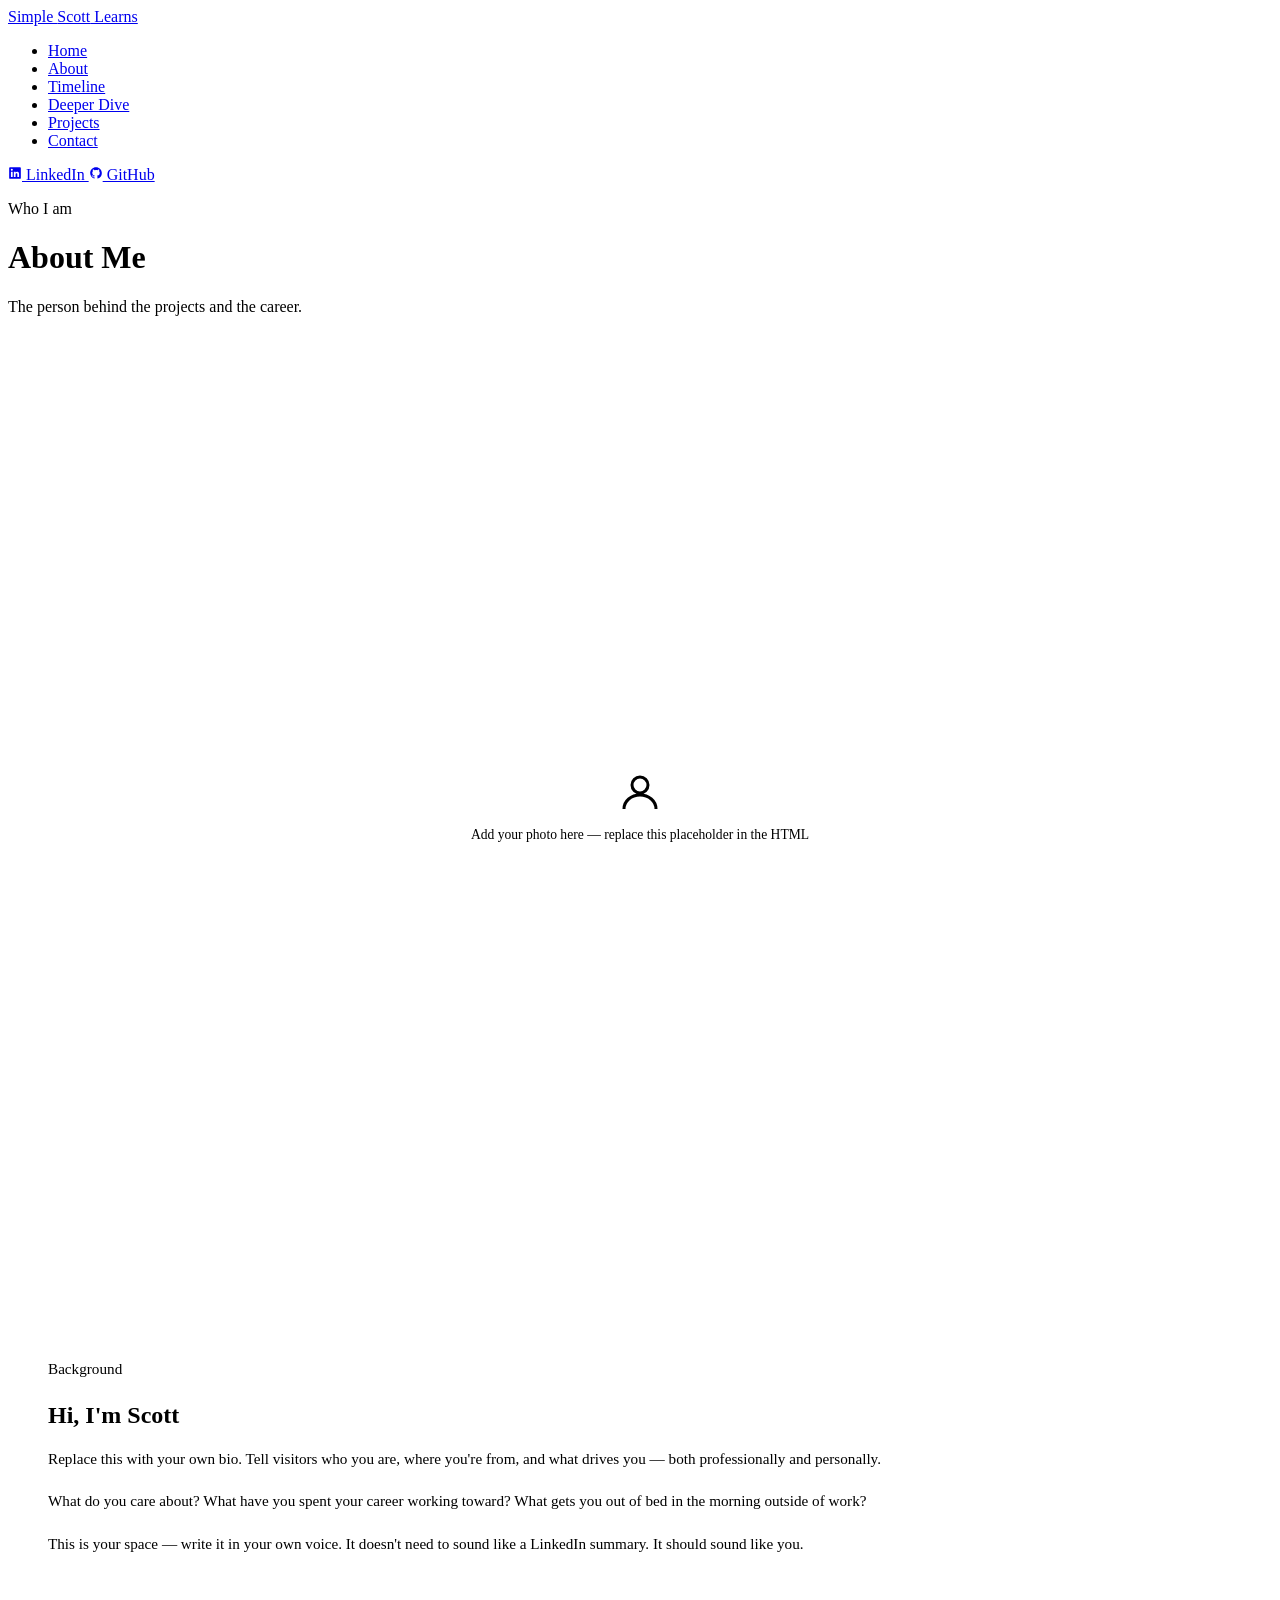
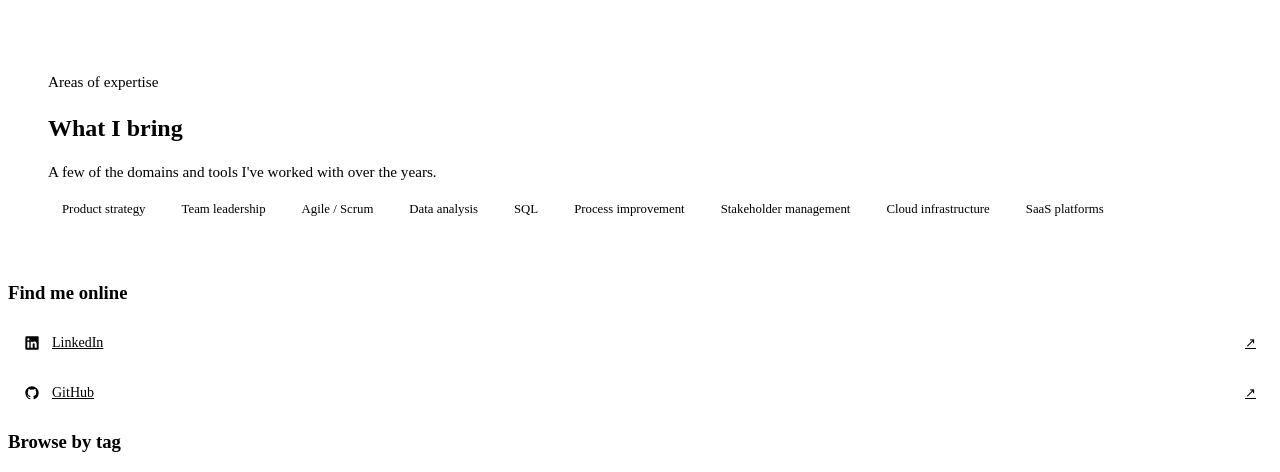
==== about.html @ 1082f5c8 "Initial Site Initial site" ====
<!DOCTYPE html>
<html lang="en">
<head>
  <meta charset="UTF-8">
  <meta name="viewport" content="width=device-width, initial-scale=1.0">
  <title>About — Simple Scott Learns</title>
  <link rel="stylesheet" href="css/style.css">
  <style>
    .about-card {
      background: var(--white);
      border-radius: var(--radius-lg);
      padding: 36px 40px;
      border: 1px solid var(--cloud);
      box-shadow: var(--shadow-sm);
      margin-bottom: 24px;
    }
    .about-card h2 {
      font-family: var(--font-display);
      font-size: 1.5rem;
      color: var(--navy);
      margin-bottom: 14px;
    }
    .about-card p {
      font-size: 0.95rem;
      color: var(--text-secondary);
      line-height: 1.8;
      margin-bottom: 12px;
    }
    .about-card p:last-child { margin-bottom: 0; }

    /* Photo placeholder */
    .photo-placeholder {
      width: 100%;
      aspect-ratio: 4/3;
      background: var(--fog);
      border: 2px dashed var(--cloud);
      border-radius: var(--radius-lg);
      display: flex;
      flex-direction: column;
      align-items: center;
      justify-content: center;
      gap: 10px;
      color: var(--text-muted);
      font-size: 0.85rem;
      margin-bottom: 24px;
    }
    .photo-placeholder svg { color: var(--cloud); }

    /* Skills list */
    .skills-grid {
      display: flex;
      flex-wrap: wrap;
      gap: 8px;
      margin-top: 8px;
    }
    .skill-pill {
      padding: 5px 14px;
      background: var(--fog);
      border: 1px solid var(--cloud);
      border-radius: 999px;
      font-size: 0.8rem;
      font-weight: 500;
      color: var(--slate);
    }

    /* Social links */
    .social-links {
      display: flex;
      flex-direction: column;
      gap: 10px;
      margin-top: 8px;
    }
    .social-link {
      display: flex;
      align-items: center;
      gap: 12px;
      padding: 12px 16px;
      background: var(--fog);
      border: 1px solid var(--cloud);
      border-radius: var(--radius-md);
      font-size: 0.875rem;
      font-weight: 500;
      color: var(--navy);
      transition: background 0.15s, border-color 0.15s;
    }
    .social-link:hover {
      background: var(--accent-bg);
      border-color: var(--accent-lt);
      color: var(--accent);
    }
    .social-link svg { flex-shrink: 0; }
    .social-link span { color: var(--text-muted); font-size: 0.8rem; margin-left: auto; }
  </style>
</head>
<body>

  <!-- Navigation -->
  <nav class="site-nav" aria-label="Main navigation">
    <a class="nav-brand" href="index.html">Simple <span>Scott</span> Learns</a>
    <ul class="nav-links">
      <li><a href="index.html">Home</a></li>
      <li><a href="about.html" class="active">About</a></li>
      <li><a href="timeline.html">Timeline</a></li>
      <li><a href="deeper-dive.html">Deeper Dive</a></li>
      <li><a href="projects.html">Projects</a></li>
      <li><a href="contact.html">Contact</a></li>
    </ul>
    <div class="nav-divider"></div>
    <div class="nav-social">
      <a href="#" target="_blank" rel="noopener">
        <svg width="14" height="14" viewBox="0 0 24 24" fill="currentColor"><path d="M20.5 2h-17A1.5 1.5 0 002 3.5v17A1.5 1.5 0 003.5 22h17a1.5 1.5 0 001.5-1.5v-17A1.5 1.5 0 0020.5 2zM8 19H5v-9h3zM6.5 8.25A1.75 1.75 0 118.3 6.5a1.78 1.78 0 01-1.8 1.75zM19 19h-3v-4.74c0-1.42-.6-1.93-1.38-1.93A1.74 1.74 0 0013 14.19a.66.66 0 000 .14V19h-3v-9h2.9v1.3a3.11 3.11 0 012.7-1.4c1.55 0 3.36.86 3.36 3.66z"/></svg>
        LinkedIn
      </a>
      <a href="#" target="_blank" rel="noopener">
        <svg width="14" height="14" viewBox="0 0 24 24" fill="currentColor"><path d="M12 2C6.477 2 2 6.484 2 12.017c0 4.425 2.865 8.18 6.839 9.504.5.092.682-.217.682-.483 0-.237-.008-.868-.013-1.703-2.782.605-3.369-1.343-3.369-1.343-.454-1.158-1.11-1.466-1.11-1.466-.908-.62.069-.608.069-.608 1.003.07 1.531 1.032 1.531 1.032.892 1.53 2.341 1.088 2.91.832.092-.647.35-1.088.636-1.338-2.22-.253-4.555-1.113-4.555-4.951 0-1.093.39-1.988 1.029-2.688-.103-.253-.446-1.272.098-2.65 0 0 .84-.27 2.75 1.026A9.564 9.564 0 0112 6.844c.85.004 1.705.115 2.504.337 1.909-1.296 2.747-1.027 2.747-1.027.546 1.379.202 2.398.1 2.651.64.7 1.028 1.595 1.028 2.688 0 3.848-2.339 4.695-4.566 4.943.359.309.678.92.678 1.855 0 1.338-.012 2.419-.012 2.747 0 .268.18.58.688.482A10.019 10.019 0 0022 12.017C22 6.484 17.522 2 12 2z"/></svg>
        GitHub
      </a>
    </div>
  </nav>

  <!-- Page Header -->
  <header class="page-header">
    <p class="section-label">Who I am</p>
    <h1>About Me</h1>
    <p>The person behind the projects and the career.</p>
  </header>

  <!-- Layout -->
  <div class="layout">
    <main class="main-content">

      <!-- Photo placeholder -->
      <div class="photo-placeholder">
        <svg width="48" height="48" viewBox="0 0 24 24" fill="none" stroke="currentColor" stroke-width="1.5"><circle cx="12" cy="8" r="4"/><path d="M4 20c0-4 3.6-7 8-7s8 3 8 7"/></svg>
        <div>Add your photo here — replace this placeholder in the HTML</div>
      </div>

      <!-- Bio -->
      <div class="about-card">
        <p class="section-label">Background</p>
        <h2>Hi, I'm Scott</h2>
        <p>
          Replace this with your own bio. Tell visitors who you are, where you're from,
          and what drives you — both professionally and personally.
        </p>
        <p>
          What do you care about? What have you spent your career working toward?
          What gets you out of bed in the morning outside of work?
        </p>
        <p>
          This is your space — write it in your own voice. It doesn't need to sound
          like a LinkedIn summary. It should sound like you.
        </p>
      </div>

      <!-- Skills -->
      <div class="about-card">
        <p class="section-label">Areas of expertise</p>
        <h2>What I bring</h2>
        <p>A few of the domains and tools I've worked with over the years.</p>
        <div class="skills-grid">
          <span class="skill-pill">Product strategy</span>
          <span class="skill-pill">Team leadership</span>
          <span class="skill-pill">Agile / Scrum</span>
          <span class="skill-pill">Data analysis</span>
          <span class="skill-pill">SQL</span>
          <span class="skill-pill">Process improvement</span>
          <span class="skill-pill">Stakeholder management</span>
          <span class="skill-pill">Cloud infrastructure</span>
          <span class="skill-pill">SaaS platforms</span>
        </div>
      </div>

    </main>

    <!-- Sidebar -->
    <aside class="sidebar">
      <div class="sidebar-card" style="margin-bottom: 16px;">
        <h3>Find me online</h3>
        <div class="social-links">
          <a href="#" class="social-link" target="_blank" rel="noopener">
            <svg width="16" height="16" viewBox="0 0 24 24" fill="currentColor"><path d="M20.5 2h-17A1.5 1.5 0 002 3.5v17A1.5 1.5 0 003.5 22h17a1.5 1.5 0 001.5-1.5v-17A1.5 1.5 0 0020.5 2zM8 19H5v-9h3zM6.5 8.25A1.75 1.75 0 118.3 6.5a1.78 1.78 0 01-1.8 1.75zM19 19h-3v-4.74c0-1.42-.6-1.93-1.38-1.93A1.74 1.74 0 0013 14.19a.66.66 0 000 .14V19h-3v-9h2.9v1.3a3.11 3.11 0 012.7-1.4c1.55 0 3.36.86 3.36 3.66z"/></svg>
            LinkedIn
            <span>↗</span>
          </a>
          <a href="#" class="social-link" target="_blank" rel="noopener">
            <svg width="16" height="16" viewBox="0 0 24 24" fill="currentColor"><path d="M12 2C6.477 2 2 6.484 2 12.017c0 4.425 2.865 8.18 6.839 9.504.5.092.682-.217.682-.483 0-.237-.008-.868-.013-1.703-2.782.605-3.369-1.343-3.369-1.343-.454-1.158-1.11-1.466-1.11-1.466-.908-.62.069-.608.069-.608 1.003.07 1.531 1.032 1.531 1.032.892 1.53 2.341 1.088 2.91.832.092-.647.35-1.088.636-1.338-2.22-.253-4.555-1.113-4.555-4.951 0-1.093.39-1.988 1.029-2.688-.103-.253-.446-1.272.098-2.65 0 0 .84-.27 2.75 1.026A9.564 9.564 0 0112 6.844c.85.004 1.705.115 2.504.337 1.909-1.296 2.747-1.027 2.747-1.027.546 1.379.202 2.398.1 2.651.64.7 1.028 1.595 1.028 2.688 0 3.848-2.339 4.695-4.566 4.943.359.309.678.92.678 1.855 0 1.338-.012 2.419-.012 2.747 0 .268.18.58.688.482A10.019 10.019 0 0022 12.017C22 6.484 17.522 2 12 2z"/></svg>
            GitHub
            <span>↗</span>
          </a>
        </div>
      </div>
      <div class="sidebar-card">
        <h3>Browse by tag</h3>
        <div class="tag-cloud" id="tag-cloud"></div>
      </div>
    </aside>
  </div>

  <script src="data/jobs.js"></script>
  <script>
    const cloud = document.getElementById('tag-cloud');
    const tags = getAllTags();
    cloud.innerHTML = tags.map(({ tag, count }) => `
      <a href="timeline.html" class="tag">
        ${tag}<span class="tag-count">${count}</span>
      </a>
    `).join('');
  </script>

</body>
</html>
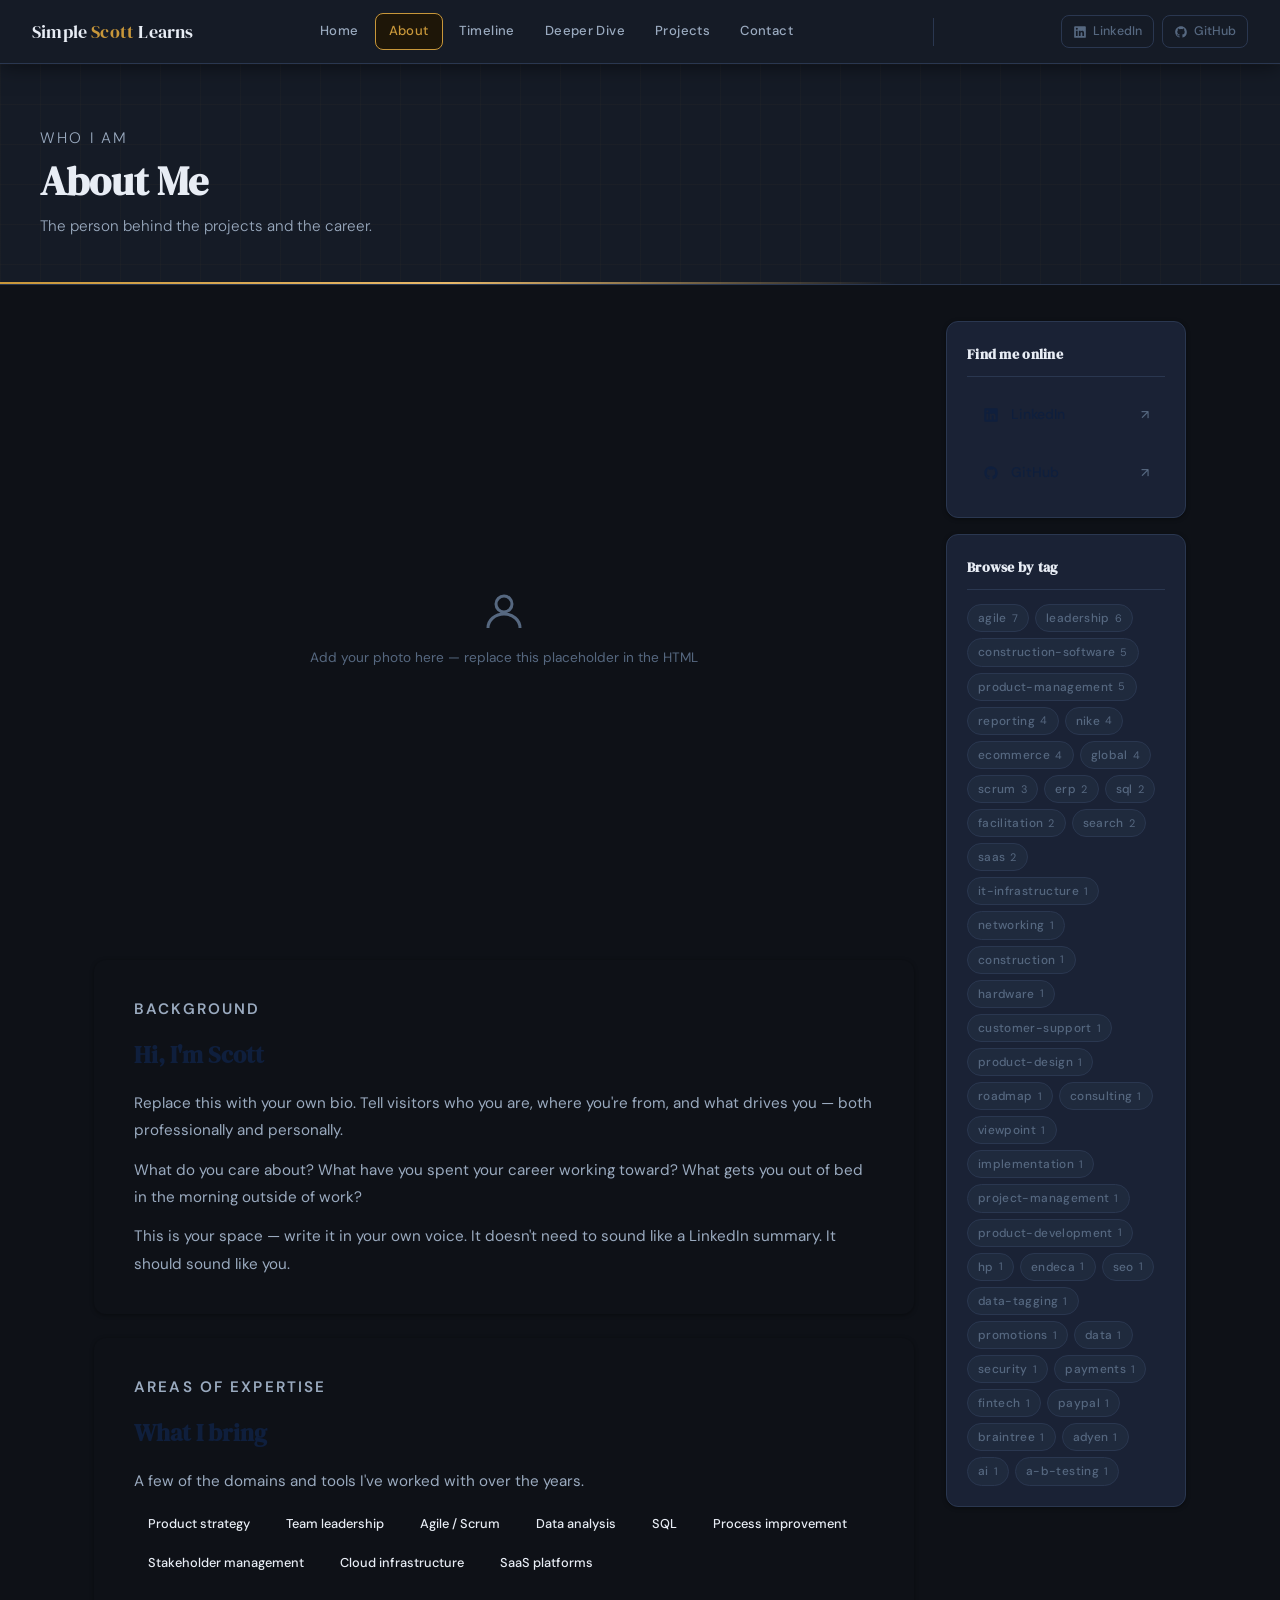
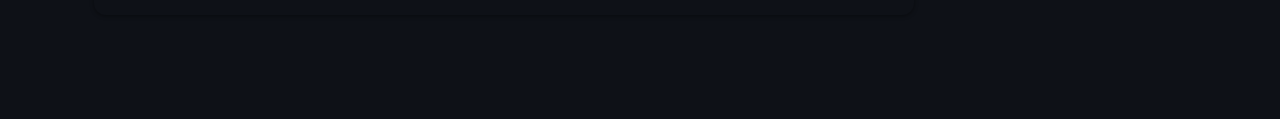
==== commit e40367fd: "more css changes" ====
--- a/about.html
+++ b/about.html
@@ -107,11 +107,11 @@
     </ul>
     <div class="nav-divider"></div>
     <div class="nav-social">
-      <a href="#" target="_blank" rel="noopener">
+      <a href="https://www.linkedin.com/in/scottalvey/" target="_blank" rel="noopener">
         <svg width="14" height="14" viewBox="0 0 24 24" fill="currentColor"><path d="M20.5 2h-17A1.5 1.5 0 002 3.5v17A1.5 1.5 0 003.5 22h17a1.5 1.5 0 001.5-1.5v-17A1.5 1.5 0 0020.5 2zM8 19H5v-9h3zM6.5 8.25A1.75 1.75 0 118.3 6.5a1.78 1.78 0 01-1.8 1.75zM19 19h-3v-4.74c0-1.42-.6-1.93-1.38-1.93A1.74 1.74 0 0013 14.19a.66.66 0 000 .14V19h-3v-9h2.9v1.3a3.11 3.11 0 012.7-1.4c1.55 0 3.36.86 3.36 3.66z"/></svg>
         LinkedIn
       </a>
-      <a href="#" target="_blank" rel="noopener">
+      <a href="https://github.com/Bajascot" target="_blank" rel="noopener">
         <svg width="14" height="14" viewBox="0 0 24 24" fill="currentColor"><path d="M12 2C6.477 2 2 6.484 2 12.017c0 4.425 2.865 8.18 6.839 9.504.5.092.682-.217.682-.483 0-.237-.008-.868-.013-1.703-2.782.605-3.369-1.343-3.369-1.343-.454-1.158-1.11-1.466-1.11-1.466-.908-.62.069-.608.069-.608 1.003.07 1.531 1.032 1.531 1.032.892 1.53 2.341 1.088 2.91.832.092-.647.35-1.088.636-1.338-2.22-.253-4.555-1.113-4.555-4.951 0-1.093.39-1.988 1.029-2.688-.103-.253-.446-1.272.098-2.65 0 0 .84-.27 2.75 1.026A9.564 9.564 0 0112 6.844c.85.004 1.705.115 2.504.337 1.909-1.296 2.747-1.027 2.747-1.027.546 1.379.202 2.398.1 2.651.64.7 1.028 1.595 1.028 2.688 0 3.848-2.339 4.695-4.566 4.943.359.309.678.92.678 1.855 0 1.338-.012 2.419-.012 2.747 0 .268.18.58.688.482A10.019 10.019 0 0022 12.017C22 6.484 17.522 2 12 2z"/></svg>
         GitHub
       </a>
--- a/css/style.css
+++ b/css/style.css
@@ -0,0 +1,431 @@
+/* ============================================================
+   Simple Scott Learns — Dark Industrial Theme
+   Palette drawn from logo: deep navy, warm gold, steel grays
+   ============================================================ */
+
+@import url('https://fonts.googleapis.com/css2?family=DM+Serif+Display:ital@0;1&family=DM+Sans:ital,opsz,wght@0,9..40,300;0,9..40,400;0,9..40,500;0,9..40,600;1,9..40,300&display=swap');
+
+/* ── Variables ─────────────────────────────────────────────── */
+:root {
+  /* Core darks */
+  --bg:           #0e1117;
+  --bg-mid:       #151b26;
+  --bg-card:      #1a2235;
+  --bg-raised:    #1f2a3d;
+  --border:       #2a3750;
+  --border-light: #334466;
+
+  /* Logo navy */
+  --navy:         #0f1f3d;
+  --navy-mid:     #162847;
+  --navy-soft:    #1e3460;
+
+  /* Logo gold */
+  --gold:         #c8973a;
+  --gold-lt:      #e8b96a;
+  --gold-pale:    #f5e0b0;
+  --gold-bg:      #1e1608;
+
+  /* Text */
+  --text-primary:   #e8edf5;
+  --text-secondary: #9aaabf;
+  --text-muted:     #566880;
+
+  /* Steel accents */
+  --steel:        #3a4f6a;
+  --steel-lt:     #4a6280;
+
+  /* Status */
+  --green-bg:     #0d1f12;
+  --green-border: #1e4d28;
+  --green-text:   #4caf72;
+
+  --font-display: 'DM Serif Display', Georgia, serif;
+  --font-body:    'DM Sans', system-ui, sans-serif;
+  --font-mono:    'JetBrains Mono', 'Fira Code', monospace;
+
+  --radius-sm:  4px;
+  --radius-md:  8px;
+  --radius-lg:  12px;
+  --radius-xl:  20px;
+
+  --shadow-sm:  0 1px 4px rgba(0,0,0,0.4);
+  --shadow-md:  0 4px 16px rgba(0,0,0,0.5);
+  --shadow-lg:  0 8px 32px rgba(0,0,0,0.6);
+  --glow-gold:  0 0 20px rgba(200,151,58,0.15);
+
+  --nav-h: 64px;
+  --sidebar-w: 240px;
+  --content-max: 820px;
+  --gap: 32px;
+}
+
+/* ── Reset ──────────────────────────────────────────────────── */
+*, *::before, *::after { box-sizing: border-box; margin: 0; padding: 0; }
+html { font-size: 16px; scroll-behavior: smooth; }
+body {
+  font-family: var(--font-body);
+  color: var(--text-primary);
+  background: var(--bg);
+  line-height: 1.7;
+  min-height: 100vh;
+}
+a { color: inherit; text-decoration: none; }
+img { max-width: 100%; display: block; }
+
+/* ── Navigation ─────────────────────────────────────────────── */
+.site-nav {
+  position: sticky;
+  top: 0;
+  z-index: 100;
+  height: var(--nav-h);
+  background: var(--bg-mid);
+  border-bottom: 1px solid var(--border);
+  display: flex;
+  align-items: center;
+  justify-content: space-between;
+  padding: 0 32px;
+  gap: 16px;
+  box-shadow: 0 2px 20px rgba(0,0,0,0.5);
+}
+
+/* Brand */
+.nav-brand {
+  font-family: var(--font-display);
+  font-size: 1.15rem;
+  color: var(--text-primary);
+  letter-spacing: 0.01em;
+  white-space: nowrap;
+  text-decoration: none;
+  flex-shrink: 0;
+}
+.nav-brand span {
+  color: var(--gold);
+}
+
+.nav-links {
+  display: flex;
+  align-items: center;
+  gap: 2px;
+  list-style: none;
+}
+
+.nav-links a {
+  display: block;
+  padding: 6px 13px;
+  font-size: 0.82rem;
+  font-weight: 500;
+  color: var(--text-secondary);
+  border-radius: var(--radius-md);
+  letter-spacing: 0.03em;
+  transition: background 0.15s, color 0.15s;
+  border: 1px solid transparent;
+}
+.nav-links a:hover {
+  background: var(--bg-raised);
+  color: var(--text-primary);
+  border-color: var(--border);
+}
+.nav-links a.active {
+  background: var(--gold-bg);
+  color: var(--gold);
+  border-color: var(--gold);
+}
+
+.nav-divider {
+  width: 1px;
+  height: 28px;
+  background: var(--border);
+  margin: 0 14px;
+}
+
+.nav-social {
+  display: flex;
+  gap: 8px;
+}
+.nav-social a {
+  display: flex;
+  align-items: center;
+  gap: 6px;
+  padding: 5px 11px;
+  font-size: 0.78rem;
+  font-weight: 500;
+  color: var(--text-muted);
+  border: 1px solid var(--border);
+  border-radius: var(--radius-md);
+  transition: border-color 0.15s, color 0.15s, background 0.15s;
+}
+.nav-social a:hover {
+  border-color: var(--gold);
+  color: var(--gold);
+  background: var(--gold-bg);
+}
+
+/* ── Page Header ────────────────────────────────────────────── */
+.page-header {
+  background: var(--bg-mid);
+  padding: 52px 40px 44px;
+  position: relative;
+  overflow: hidden;
+  border-bottom: 1px solid var(--border);
+}
+
+/* Industrial grid texture overlay */
+.page-header::before {
+  content: '';
+  position: absolute;
+  inset: 0;
+  background-image:
+    linear-gradient(rgba(200,151,58,0.03) 1px, transparent 1px),
+    linear-gradient(90deg, rgba(200,151,58,0.03) 1px, transparent 1px);
+  background-size: 40px 40px;
+  pointer-events: none;
+}
+
+.page-header::after {
+  content: '';
+  position: absolute;
+  bottom: 0; left: 0; right: 0;
+  height: 2px;
+  background: linear-gradient(90deg, var(--gold), var(--gold-lt), transparent 70%);
+}
+
+.page-header h1 {
+  font-family: var(--font-display);
+  font-size: 2.5rem;
+  color: var(--text-primary);
+  line-height: 1.15;
+  max-width: var(--content-max);
+  position: relative;
+}
+.page-header p {
+  margin-top: 10px;
+  color: var(--text-secondary);
+  font-size: 0.95rem;
+  font-weight: 300;
+  max-width: 560px;
+  position: relative;
+}
+
+/* ── Layout ─────────────────────────────────────────────────── */
+.layout {
+  display: grid;
+  grid-template-columns: 1fr var(--sidebar-w);
+  gap: var(--gap);
+  max-width: calc(var(--content-max) + var(--sidebar-w) + var(--gap) + 80px);
+  margin: 0 auto;
+  padding: 36px 40px 80px;
+  align-items: start;
+}
+
+.main-content { min-width: 0; }
+
+/* ── Sidebar ────────────────────────────────────────────────── */
+.sidebar {
+  position: sticky;
+  top: calc(var(--nav-h) + 20px);
+}
+
+.sidebar-card {
+  background: var(--bg-card);
+  border-radius: var(--radius-lg);
+  padding: 20px;
+  border: 1px solid var(--border);
+  box-shadow: var(--shadow-sm);
+}
+
+.sidebar-card h3 {
+  font-family: var(--font-display);
+  font-size: 0.9rem;
+  color: var(--text-primary);
+  margin-bottom: 14px;
+  padding-bottom: 10px;
+  border-bottom: 1px solid var(--border);
+  letter-spacing: 0.02em;
+}
+
+/* ── Tags ───────────────────────────────────────────────────── */
+.tag-cloud {
+  display: flex;
+  flex-wrap: wrap;
+  gap: 6px;
+}
+
+.tag {
+  display: inline-flex;
+  align-items: center;
+  padding: 3px 10px;
+  font-size: 0.74rem;
+  font-weight: 500;
+  background: var(--bg-raised);
+  color: var(--text-muted);
+  border-radius: 999px;
+  border: 1px solid var(--border);
+  cursor: pointer;
+  transition: background 0.15s, color 0.15s, border-color 0.15s;
+  letter-spacing: 0.03em;
+}
+.tag:hover,
+.tag.active {
+  background: var(--gold-bg);
+  color: var(--gold);
+  border-color: var(--gold);
+}
+.tag .tag-count {
+  margin-left: 5px;
+  font-size: 0.68rem;
+  color: var(--text-muted);
+  font-weight: 400;
+}
+.tag.active .tag-count { color: var(--gold); }
+
+/* ── Cards ──────────────────────────────────────────────────── */
+.card {
+  background: var(--bg-card);
+  border-radius: var(--radius-lg);
+  padding: 24px 28px;
+  border: 1px solid var(--border);
+  box-shadow: var(--shadow-sm);
+  transition: box-shadow 0.2s, border-color 0.2s, transform 0.2s;
+}
+.card:hover {
+  box-shadow: var(--shadow-md), var(--glow-gold);
+  border-color: var(--steel-lt);
+  transform: translateY(-1px);
+}
+
+.card-tags {
+  display: flex;
+  flex-wrap: wrap;
+  gap: 6px;
+  margin-top: 12px;
+}
+
+/* ── Section label ──────────────────────────────────────────── */
+.section-label {
+  font-size: 0.68rem;
+  font-weight: 600;
+  letter-spacing: 0.14em;
+  text-transform: uppercase;
+  color: var(--gold);
+  margin-bottom: 6px;
+}
+
+/* ── Buttons ────────────────────────────────────────────────── */
+.btn-primary {
+  display: inline-flex;
+  align-items: center;
+  gap: 8px;
+  padding: 10px 22px;
+  background: var(--gold);
+  color: var(--bg);
+  border-radius: 999px;
+  font-size: 0.875rem;
+  font-weight: 700;
+  letter-spacing: 0.02em;
+  transition: opacity 0.15s, transform 0.15s, box-shadow 0.15s;
+}
+.btn-primary:hover {
+  opacity: 0.9;
+  transform: translateY(-1px);
+  box-shadow: 0 4px 16px rgba(200,151,58,0.4);
+}
+
+.btn-secondary {
+  display: inline-flex;
+  align-items: center;
+  gap: 8px;
+  padding: 10px 22px;
+  background: transparent;
+  color: var(--text-secondary);
+  border: 1px solid var(--border);
+  border-radius: 999px;
+  font-size: 0.875rem;
+  font-weight: 500;
+  transition: border-color 0.15s, color 0.15s;
+}
+.btn-secondary:hover {
+  border-color: var(--gold);
+  color: var(--gold);
+}
+
+/* ── Filter banner ──────────────────────────────────────────── */
+.filter-banner {
+  display: none;
+  align-items: center;
+  gap: 10px;
+  background: var(--gold-bg);
+  border: 1px solid var(--gold);
+  border-radius: var(--radius-md);
+  padding: 10px 16px;
+  margin-bottom: 24px;
+  font-size: 0.875rem;
+  color: var(--gold);
+  font-weight: 500;
+}
+.filter-banner.visible { display: flex; }
+.filter-banner button {
+  margin-left: auto;
+  background: none;
+  border: none;
+  cursor: pointer;
+  color: var(--gold);
+  font-size: 1.1rem;
+  line-height: 1;
+  padding: 0 4px;
+}
+
+/* ── No results ─────────────────────────────────────────────── */
+.no-results {
+  text-align: center;
+  padding: 60px 20px;
+  color: var(--text-muted);
+}
+.no-results h3 {
+  font-family: var(--font-display);
+  font-size: 1.3rem;
+  margin-bottom: 8px;
+  color: var(--text-secondary);
+}
+.clear-filter {
+  display: inline-block;
+  margin-top: 16px;
+  padding: 8px 20px;
+  background: var(--gold);
+  color: var(--bg);
+  border-radius: 999px;
+  font-size: 0.85rem;
+  font-weight: 600;
+  cursor: pointer;
+  border: none;
+  transition: opacity 0.15s;
+}
+.clear-filter:hover { opacity: 0.85; }
+
+/* ── Scrollbar ──────────────────────────────────────────────── */
+::-webkit-scrollbar { width: 6px; }
+::-webkit-scrollbar-track { background: var(--bg); }
+::-webkit-scrollbar-thumb { background: var(--border); border-radius: 3px; }
+::-webkit-scrollbar-thumb:hover { background: var(--steel); }
+
+/* ── Responsive ─────────────────────────────────────────────── */
+@media (max-width: 860px) {
+  .layout {
+    grid-template-columns: 1fr;
+    padding: 24px 20px 60px;
+  }
+  .sidebar { position: static; }
+  .page-header { padding: 36px 20px 32px; }
+  .page-header h1 { font-size: 1.9rem; }
+  .site-nav { padding: 0 16px; }
+  .nav-brand-sub { display: none; }
+}
+
+/* ── Utility ────────────────────────────────────────────────── */
+.visually-hidden {
+  position: absolute;
+  width: 1px; height: 1px;
+  overflow: hidden;
+  clip: rect(0,0,0,0);
+  white-space: nowrap;
+}
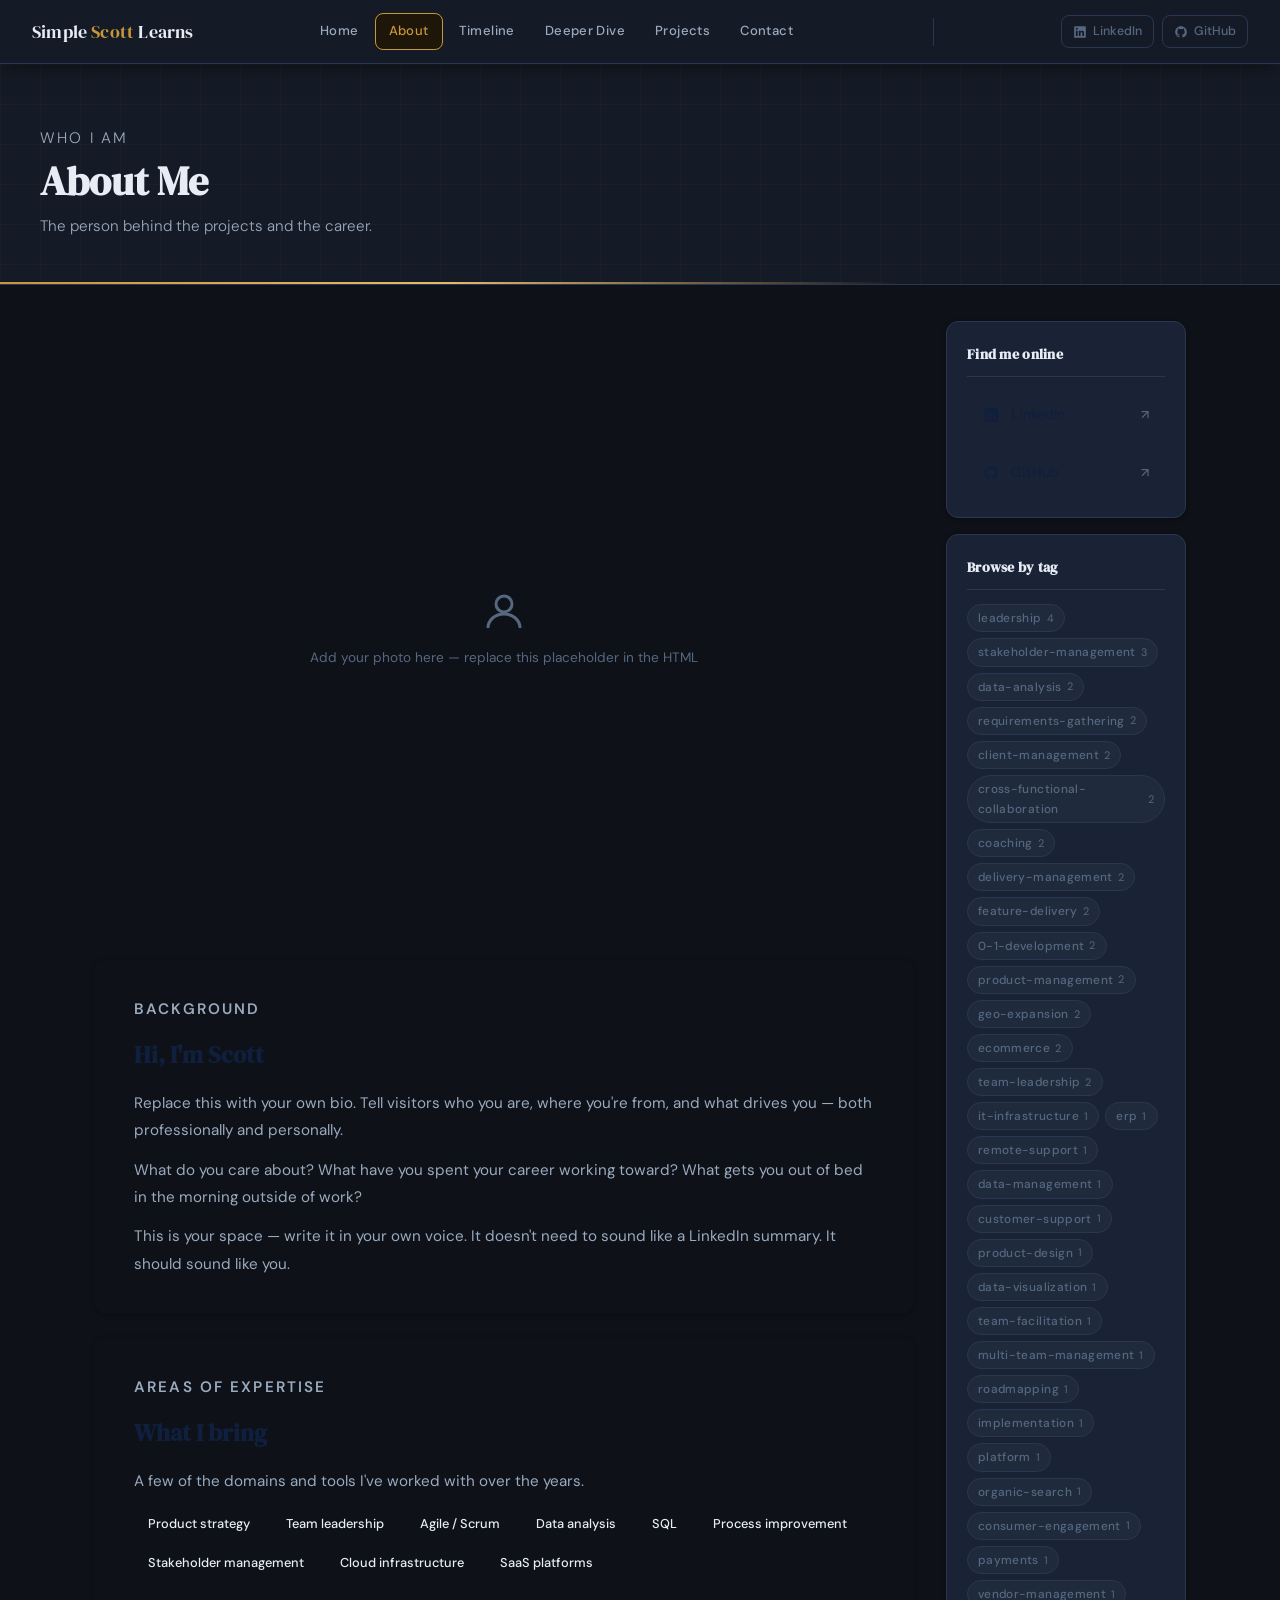
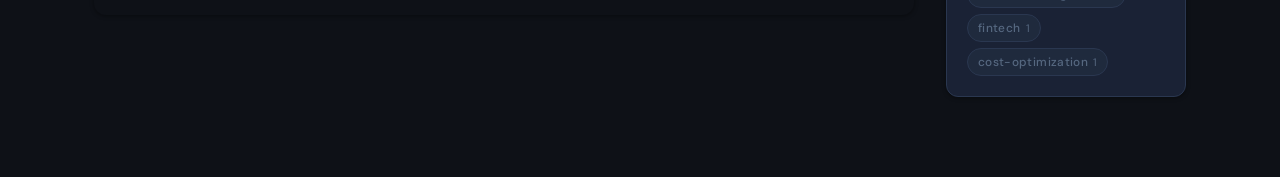
==== commit 7ccfe32c: "multiple css, description, and structure changes" ====
--- a/about.html
+++ b/about.html
@@ -99,11 +99,11 @@
     <a class="nav-brand" href="index.html">Simple <span>Scott</span> Learns</a>
     <ul class="nav-links">
       <li><a href="index.html">Home</a></li>
-      <li><a href="about.html" class="active">About</a></li>
-      <li><a href="timeline.html">Timeline</a></li>
+      <li><a href="index.html#about" class="active">About</a></li>
+      <li><a href="index.html#timeline">Timeline</a></li>
       <li><a href="deeper-dive.html">Deeper Dive</a></li>
-      <li><a href="projects.html">Projects</a></li>
-      <li><a href="contact.html">Contact</a></li>
+      <li><a href="index.html#projects">Projects</a></li>
+      <li><a href="index.html#contact">Contact</a></li>
     </ul>
     <div class="nav-divider"></div>
     <div class="nav-social">
@@ -202,11 +202,11 @@
     const cloud = document.getElementById('tag-cloud');
     const tags = getAllTags();
     cloud.innerHTML = tags.map(({ tag, count }) => `
-      <a href="timeline.html" class="tag">
+      <a href="index.html#timeline" class="tag">
         ${tag}<span class="tag-count">${count}</span>
       </a>
     `).join('');
   </script>
 
 </body>
-</html>
+</html>
